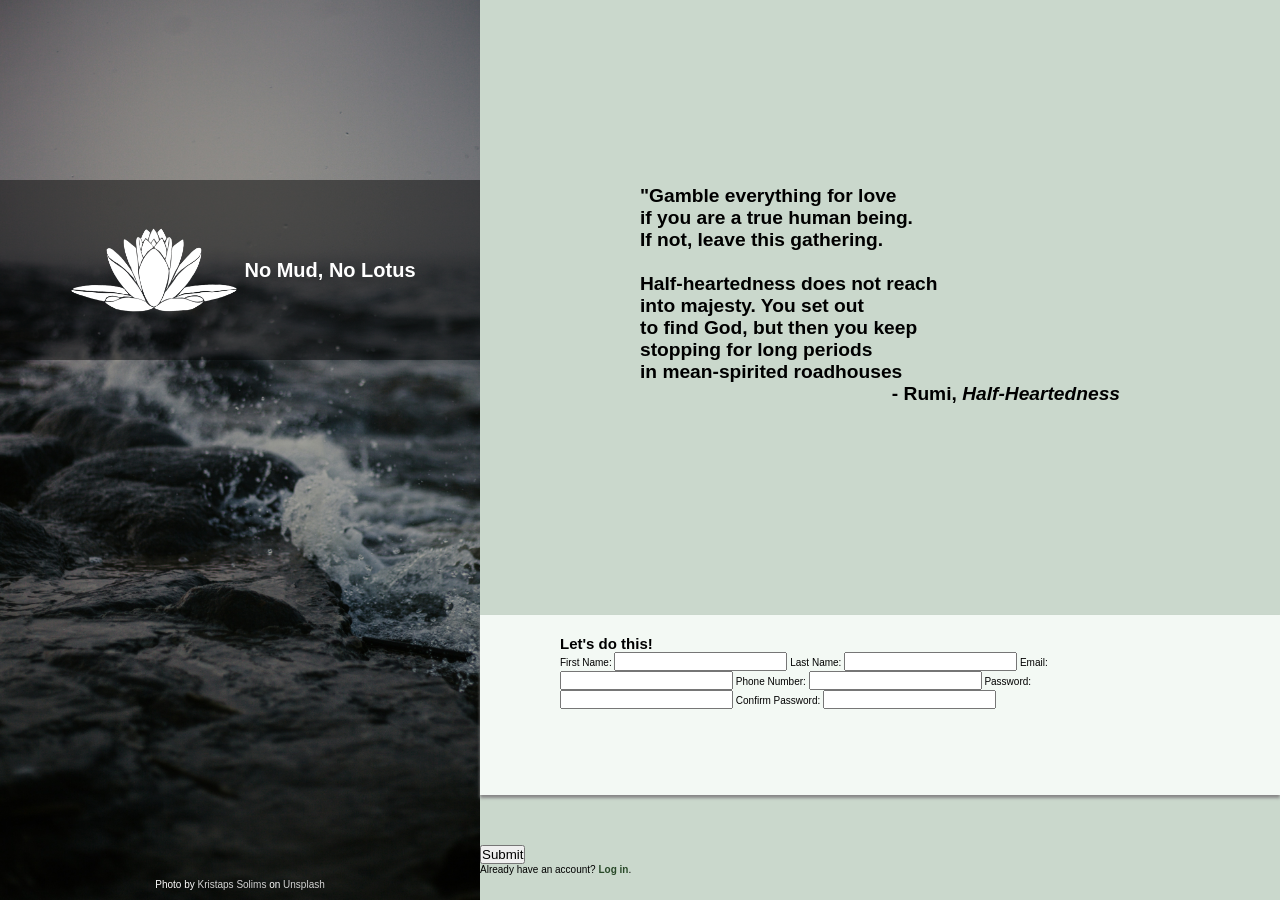
==== sign-up-form/index.html @ a82ef3a2 "Add initial layout for page" ====
<!DOCTYPE html>
<html lang="en">
<head>
  <meta charset="UTF-8">
  <meta name="viewport" content="width=device-width, initial-scale=1.0">
  <link rel="stylesheet" href="style.css">
  <title>Sign-up Form</title>
</head>
<body>
  <header class="hero">
    <div class="hero-header">
      <img src="./lib/lotus-logo-kidcalico.png" alt="logo">
      <h1>No Mud, No Lotus</h1>
    </div>
    <div class="hero-image-credit">
      Photo by <a href="https://unsplash.com/@kristapsbx?utm_source=unsplash&utm_medium=referral&utm_content=creditCopyText">Kristaps Solims</a> on <a href="https://unsplash.com/photos/waves-crashing-on-rocky-shore-under-a-foggy-sky-g6is2VvC6VI?utm_source=unsplash&utm_medium=referral&utm_content=creditCopyText">Unsplash</a>
    </div>
  </header>
  <main class="content">
    <div class="content-header">
      <p>
        "Gamble everything for love<br>
        if you are a true human being.<br>
        If not, leave this gathering. <br>
        <br>
        Half-heartedness does not reach<br>
        into majesty. You set out<br>
        to find God, but then you keep<br>
        stopping for long periods<br>
        in mean-spirited roadhouses<br>
      </p>
      <p align="right">
        - Rumi, <em>Half-Heartedness</em>
      </p>
    </div>
    <div class="form-container">
      <div class="form-header">
        <h2>Let's do this!</h2>
      </div>
      <div class="form">
        <form action="" method="post" id="sign-up">
          <label for="first-name">First Name:</label>
          <input type="text" id="first-name" name="first-name">
          <label for="last_name">Last Name:</label>
          <input type="text" id="last-name" name="last-name">
          <label for="email">Email:</label>
          <input type="email" id="email" name="email">
          <label for="phone-number">Phone Number:</label>
          <input type="tel" id="phone-number" name="phone-number">
          <label for="password">Password:</label>
          <input type="password" id="password" name="password">
          <label for="confirm-password">Confirm Password:</label>
          <input type="password" id="confirm-password" name="confirm-password">
        </form>
      </div>
    </div>
    <div class="call-to-action">
      <button type="submit" form="sign-up">Submit</button>
      <div class="log-in">
        <p>Already have an account? <a href="">Log in</a>.</p>
      </div>
    </div>
  </main>
</body>
</html>
---- sign-up-form/style.css ----
* {
  margin: 0;
  padding: 0;
  box-sizing: border-box;
}

:root {
  font-size: 10px;
  --primary-background: #cad8cc;
  --secondary-background: #f3f9f4;
  --hero-background: url("./lib/kristaps-solims-g6is2Vvc6VI-unsplash.jpg");
  --primary-header-size: clamp();
  --secondary-header-size: clamp(1rem, 1.5vw, 2rem);
}

body {
  font-family: Helvetica, Arial, sans-serif;
  font-size: 10px;
  display: flex;
  flex-direction: row;
}

a {
  text-decoration: none;
  color: inherit;
}

.hero a {
  color: #d4d4d4;
}

.hero a:hover {
  color: #8d8d8d;
}

.content a {
  font-weight: bold;
  color: rgb(40, 73, 40);
}

.content a:hover {
  color: #8d8d8d;
  font-weight: bold;
}

.hero {
  color: white;
  flex: 3;
  display: flex;
  flex-direction: column;
  align-items: center;
  justify-content: center;
  background-image: var(--hero-background);
  background-size: cover;
  height: 100vh;
}

.hero-header {
  font-size: 1rem;
  display: flex;
  justify-content: center;
  align-items: center;
  position: relative;
  bottom: 20vh;
  height: 20vh;
  width: 100%;
  padding: 10px;
  background-color: #00000079;
}

.hero-header img {
  width: 20vh;
}

.hero-image-credit {
  font-size: 10px;
  position: absolute;
  bottom: 10px;
  /* align-items: flex-end; */
}

.content {
  flex: 5;
  display: flex;
  flex-direction: column;
  justify-content: space-around;
  background: var(--primary-background);
}

.content-header {
  padding: 20%;
  font-size: var(--secondary-header-size);
  font-weight: bold;
}

.form-container {
  position: relative;
  /* top: 10vh; */
  height: 20vh;
  background: var(--secondary-background);
  padding: 20px 10%;
  box-shadow: 0px 3px 3px rgb(134, 134, 134);
  clip-path: 0 -15px 0 0;
}

input::before {
  
}
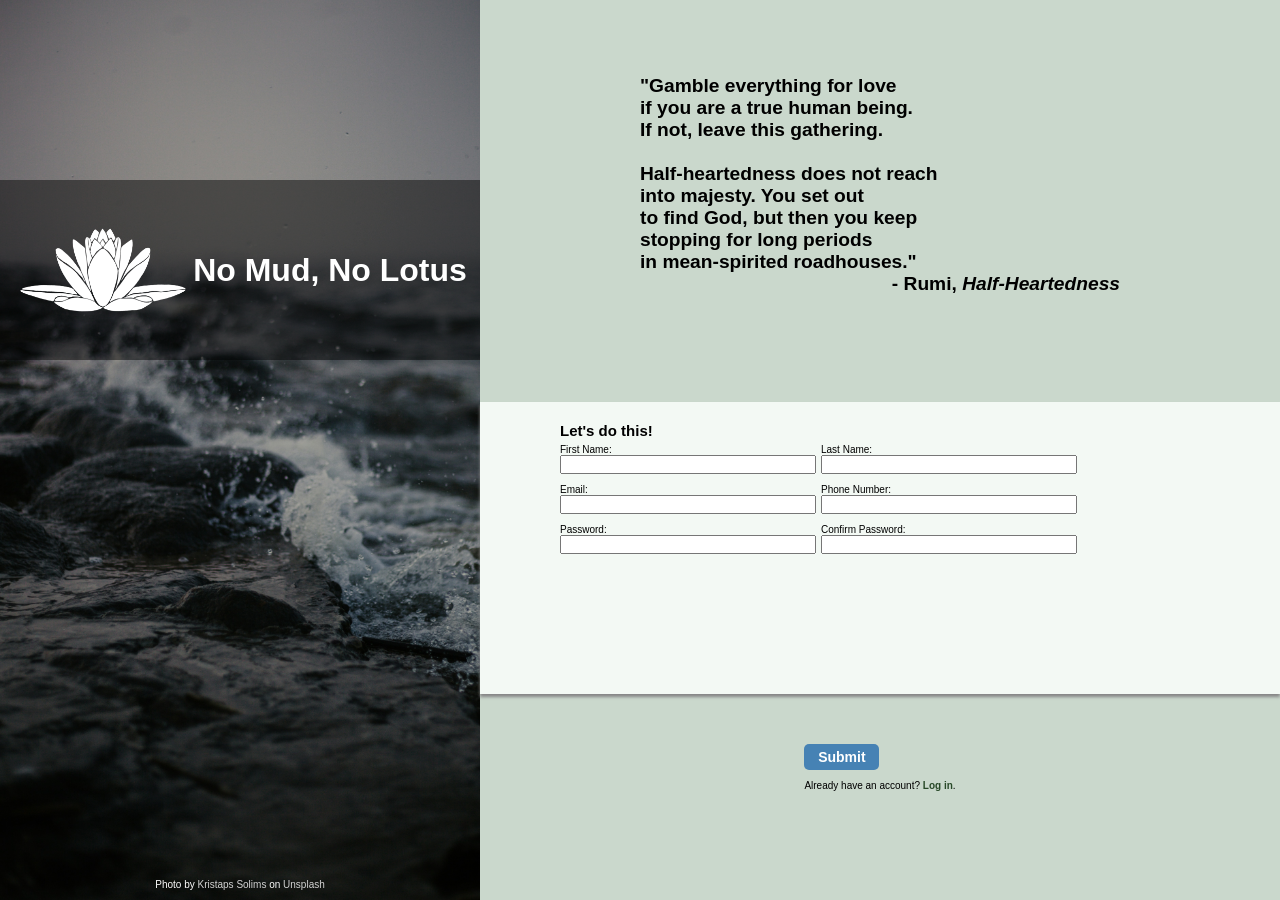
==== commit 6baf88b4: "Update basic style" ====
--- a/sign-up-form/index.html
+++ b/sign-up-form/index.html
@@ -27,7 +27,7 @@
         into majesty. You set out<br>
         to find God, but then you keep<br>
         stopping for long periods<br>
-        in mean-spirited roadhouses<br>
+        in mean-spirited roadhouses."<br>
       </p>
       <p align="right">
         - Rumi, <em>Half-Heartedness</em>
@@ -39,18 +39,36 @@
       </div>
       <div class="form">
         <form action="" method="post" id="sign-up">
-          <label for="first-name">First Name:</label>
-          <input type="text" id="first-name" name="first-name">
-          <label for="last_name">Last Name:</label>
-          <input type="text" id="last-name" name="last-name">
-          <label for="email">Email:</label>
-          <input type="email" id="email" name="email">
-          <label for="phone-number">Phone Number:</label>
-          <input type="tel" id="phone-number" name="phone-number">
-          <label for="password">Password:</label>
-          <input type="password" id="password" name="password">
-          <label for="confirm-password">Confirm Password:</label>
-          <input type="password" id="confirm-password" name="confirm-password">
+          <div class="form-row">
+            <div class="form-item">
+              <label for="first-name">First Name:</label>
+              <input type="text" id="first-name" name="first-name">
+            </div>
+            <div class="form-item">
+              <label for="last-name">Last Name:</label>
+              <input type="text" id="last-name" name="last-name">
+            </div>
+          </div>
+          <div class="form-row">
+            <div class="form-item">
+              <label for="email">Email:</label>
+              <input type="email" id="email" name="email">
+            </div>
+            <div class="form-item">
+              <label for="phone-number">Phone Number:</label>
+              <input type="tel" id="phone-number" name="phone-number">
+            </div>
+          </div>
+          <div class="form-row">
+            <div class="form-item">
+              <label for="password">Password:</label>
+              <input type="password" id="password" name="password">
+            </div>
+            <div class="form-item">
+              <label for="confirm-password">Confirm Password:</label>
+              <input type="password" id="confirm-password" name="confirm-password">
+            </div>
+          </div>
         </form>
       </div>
     </div>
--- a/sign-up-form/style.css
+++ b/sign-up-form/style.css
@@ -33,16 +33,6 @@
   color: #8d8d8d;
 }
 
-.content a {
-  font-weight: bold;
-  color: rgb(40, 73, 40);
-}
-
-.content a:hover {
-  color: #8d8d8d;
-  font-weight: bold;
-}
-
 .hero {
   color: white;
   flex: 3;
@@ -56,7 +46,7 @@
 }
 
 .hero-header {
-  font-size: 1rem;
+  font-size: 1.6rem;
   display: flex;
   justify-content: center;
   align-items: center;
@@ -70,6 +60,10 @@
 
 .hero-header img {
   width: 20vh;
+}
+
+.hero-header h1 {
+  min-width: 15vw;
 }
 
 .hero-image-credit {
@@ -87,22 +81,81 @@
   background: var(--primary-background);
 }
 
+.content a {
+  font-weight: bold;
+  color: rgb(40, 73, 40);
+}
+
+.content a:hover {
+  color: #8d8d8d;
+  font-weight: bold;
+}
+
 .content-header {
-  padding: 20%;
+  padding: 75px 20%;
   font-size: var(--secondary-header-size);
   font-weight: bold;
+  flex: 2;
 }
 
 .form-container {
   position: relative;
   /* top: 10vh; */
-  height: 20vh;
+  flex: 2;
+  height: 2vh;
   background: var(--secondary-background);
   padding: 20px 10%;
   box-shadow: 0px 3px 3px rgb(134, 134, 134);
   clip-path: 0 -15px 0 0;
 }
 
+.form {
+  display: flex;
+  flex-direction: row;
+  /* flex-wrap: wrap; */
+  /* margin: 10px 30px; */
+
+}
+
+.form input {
+  width: 20vw;
+}
+
+.form-row {
+  display: flex;
+  flex-wrap: wrap;
+  gap: 5px;
+  padding: 5px 0;
+}
+
+.form-item {
+  display: flex;
+  flex-direction: column;
+}
+
 input::before {
   
+}
+
+.call-to-action {
+  flex: 1;
+  display: block;
+  margin: auto;
+  padding: 40px;
+}
+
+.call-to-action button {
+  width: 75px;
+  background-color: steelblue;
+  color: white;
+  font-weight: bold;
+  font-size: 1.4rem;
+  border: none;
+  border-radius: 5px;
+  padding: 5px;
+  margin: 10px 0;
+}
+
+.call-to-action button:hover {
+  background-color: green;
 }
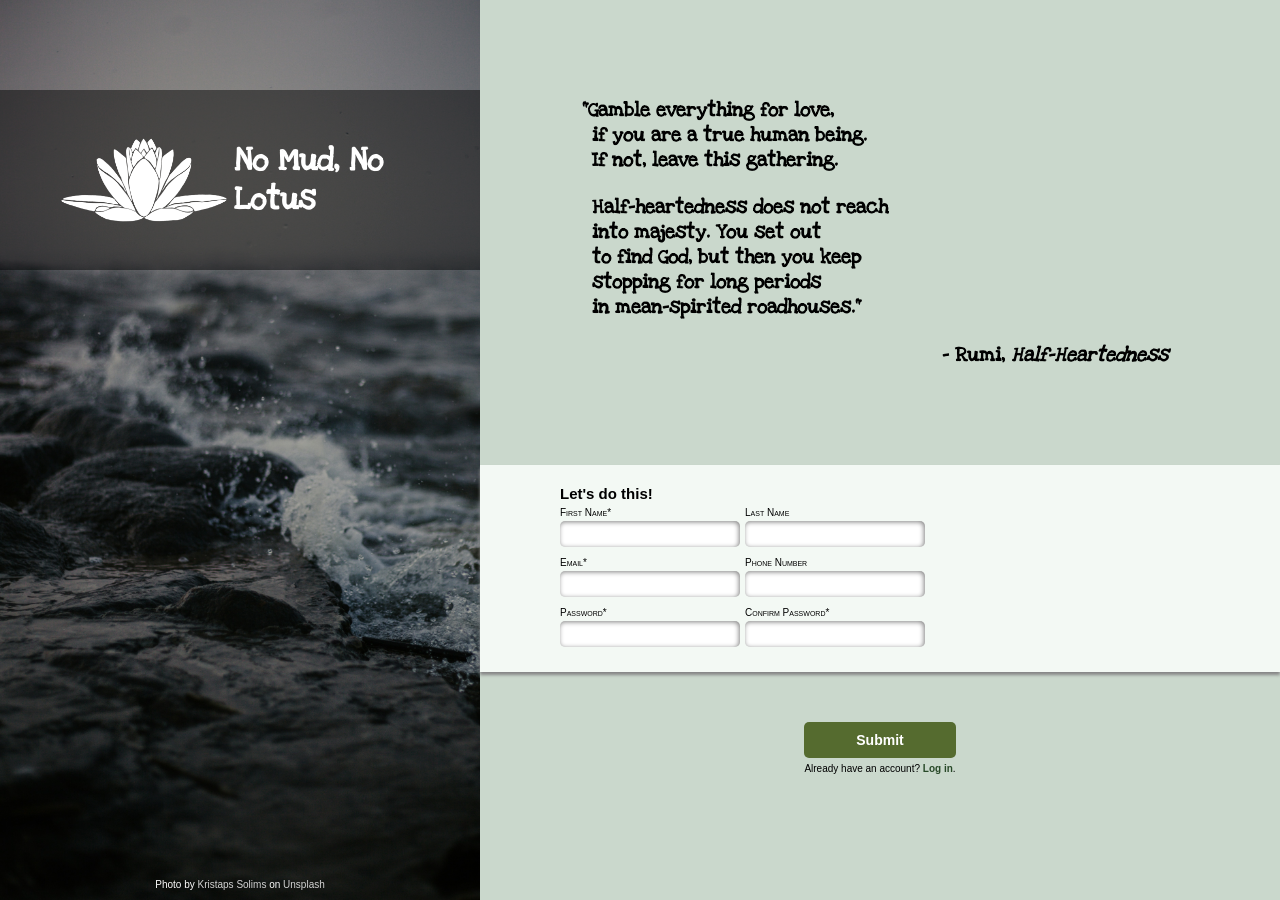
==== commit 28f0108f: "Add heder font and additional form styling Added a google font, "Love Ya Like A Sister" for the main" ====
--- a/sign-up-form/index.html
+++ b/sign-up-form/index.html
@@ -19,10 +19,11 @@
   <main class="content">
     <div class="content-header">
       <p>
-        "Gamble everything for love<br>
+        "Gamble everything for love,<br>
         if you are a true human being.<br>
         If not, leave this gathering. <br>
-        <br>
+      </p>
+      <p>
         Half-heartedness does not reach<br>
         into majesty. You set out<br>
         to find God, but then you keep<br>
@@ -38,35 +39,35 @@
         <h2>Let's do this!</h2>
       </div>
       <div class="form">
-        <form action="" method="post" id="sign-up">
+        <form action="" method="get" id="sign-up">
           <div class="form-row">
             <div class="form-item">
-              <label for="first-name">First Name:</label>
-              <input type="text" id="first-name" name="first-name">
+              <label for="first-name">First Name*</label>
+              <input type="text" id="first-name" name="first-name" required>
             </div>
             <div class="form-item">
-              <label for="last-name">Last Name:</label>
+              <label for="last-name">Last Name</label>
               <input type="text" id="last-name" name="last-name">
             </div>
           </div>
           <div class="form-row">
             <div class="form-item">
-              <label for="email">Email:</label>
-              <input type="email" id="email" name="email">
+              <label for="email">Email*</label>
+              <input type="email" id="email" name="email" pattern="^[a-zA-Z0-9._%+-]+@[a-zA-Z0-9.-]+\.[a-zA-Z]{2,}$" required>
             </div>
             <div class="form-item">
-              <label for="phone-number">Phone Number:</label>
+              <label for="phone-number">Phone Number</label>
               <input type="tel" id="phone-number" name="phone-number">
             </div>
           </div>
           <div class="form-row">
             <div class="form-item">
-              <label for="password">Password:</label>
-              <input type="password" id="password" name="password">
+              <label for="password">Password*</label>
+              <input type="password" id="password" name="password" required pattern="^(?=.*[a-z])(?=.*[A-Z])(?=.*[\W_]).{8,}$" oninvalid="this.setCustomValidity('Please include one uppercase letter, one lowercase letter, and one symbol.')" />
             </div>
             <div class="form-item">
-              <label for="confirm-password">Confirm Password:</label>
-              <input type="password" id="confirm-password" name="confirm-password">
+              <label for="confirm-password">Confirm Password*</label>
+              <input type="password" id="confirm-password" name="confirm-password" required pattern="^(?=.*[a-z])(?=.*[A-Z])(?=.*[\W_]).{8,}$" oninvalid="this.setCustomValidity('Please include one uppercase letter, one lowercase letter, and one symbol.')" />
             </div>
           </div>
         </form>
--- a/sign-up-form/style.css
+++ b/sign-up-form/style.css
@@ -1,3 +1,13 @@
+@font-face {
+  font-family: "Love Ya Like A Sister";
+  src: 
+    url("lib/love-ya-like-a-sister/loveyalikeasister-regular.woff2") format("woff2"),
+    url("lib/love-ya-like-a-sister/loveyalikeasister-regular.woff") format("woff");
+  font-weight: normal;
+  font-style: normal;
+  font-display: swap;
+}
+
 * {
   margin: 0;
   padding: 0;
@@ -10,14 +20,20 @@
   --secondary-background: #f3f9f4;
   --hero-background: url("./lib/kristaps-solims-g6is2Vvc6VI-unsplash.jpg");
   --primary-header-size: clamp();
-  --secondary-header-size: clamp(1rem, 1.5vw, 2rem);
+  --secondary-header-size: clamp(1rem, 2vw, 2rem);
+  --email-pattern: "^[a-zA-Z0-9._%+-]+@[a-zA-Z0-9.-]+\.[a-zA-Z]{2,}$";
 }
 
 body {
-  font-family: Helvetica, Arial, sans-serif;
+  font-family: Futura, Arial, sans-serif;
   font-size: 10px;
   display: flex;
   flex-direction: row;
+}
+
+h1, 
+.content-header {
+  font-family: "Love Ya Like A Sister", Georgia, 'Times New Roman', Times, serif;
 }
 
 a {
@@ -39,7 +55,7 @@
   display: flex;
   flex-direction: column;
   align-items: center;
-  justify-content: center;
+  justify-content: flex-start;
   background-image: var(--hero-background);
   background-size: cover;
   height: 100vh;
@@ -51,7 +67,7 @@
   justify-content: center;
   align-items: center;
   position: relative;
-  bottom: 20vh;
+  top: 10vh;
   height: 20vh;
   width: 100%;
   padding: 10px;
@@ -63,7 +79,7 @@
 }
 
 .hero-header h1 {
-  min-width: 15vw;
+  width: 15vw;
 }
 
 .hero-image-credit {
@@ -92,17 +108,26 @@
 }
 
 .content-header {
-  padding: 75px 20%;
+  padding: 75px 7vw;
   font-size: var(--secondary-header-size);
   font-weight: bold;
-  flex: 2;
+  flex: 1;
+  hanging-punctuation: first;
+}
+
+.content-header p:first-child {
+  text-indent: -0.5em;
+}
+
+.content-header p {
+  margin: 2.5vh;
 }
 
 .form-container {
   position: relative;
   /* top: 10vh; */
-  flex: 2;
-  height: 2vh;
+  flex: 1;
+  /* height: 2vh; */
   background: var(--secondary-background);
   padding: 20px 10%;
   box-shadow: 0px 3px 3px rgb(134, 134, 134);
@@ -117,8 +142,22 @@
 
 }
 
+.form label {
+  /* display: block;
+  margin-bottom: 5px; */
+}
+
 .form input {
-  width: 20vw;
+  padding: 5px;
+  box-shadow: inset -1px 1px 5px grey;
+  font-size: 1.4rem;
+  border: none;
+  border-radius: 5px;
+  font-family: inherit;
+}
+
+.form input:focus {
+  
 }
 
 .form-row {
@@ -129,33 +168,66 @@
 }
 
 .form-item {
+  width: 180px;
   display: flex;
   flex-direction: column;
-}
-
-input::before {
-  
+  gap: 3px;
+  font-variant: small-caps;
+}
+
+.form input:focus {
+  outline: 1px solid steelblue;
+  box-shadow: 2px 2px 5px rgb(115, 115, 115);
+}
+
+.form input:user-invalid {
+  border: 2px dashed crimson;
 }
 
 .call-to-action {
   flex: 1;
   display: block;
-  margin: auto;
-  padding: 40px;
+  margin: 5vh auto;
 }
 
 .call-to-action button {
-  width: 75px;
-  background-color: steelblue;
+  width: 100%;
+  background-color: darkolivegreen;
   color: white;
   font-weight: bold;
   font-size: 1.4rem;
   border: none;
   border-radius: 5px;
-  padding: 5px;
-  margin: 10px 0;
+  padding: 10px;
+  margin: 5px 0;
 }
 
 .call-to-action button:hover {
-  background-color: green;
+  background-color: olivedrab;
+}
+
+@media screen and (max-width: 500px) {
+  body {
+    flex-direction: column;
+  }
+
+  .hero {
+    flex: 1;
+    height: 25vh;
+    align-items: flex-start;
+    justify-content: flex-start;
+  }
+
+  .content {
+    flex: 1;
+  }
+
+  .hero-header {
+    top: 0;
+    font-size: 3vw;
+  }
+
+  .hero-header img {
+    width: 35vw;
+  }
 }
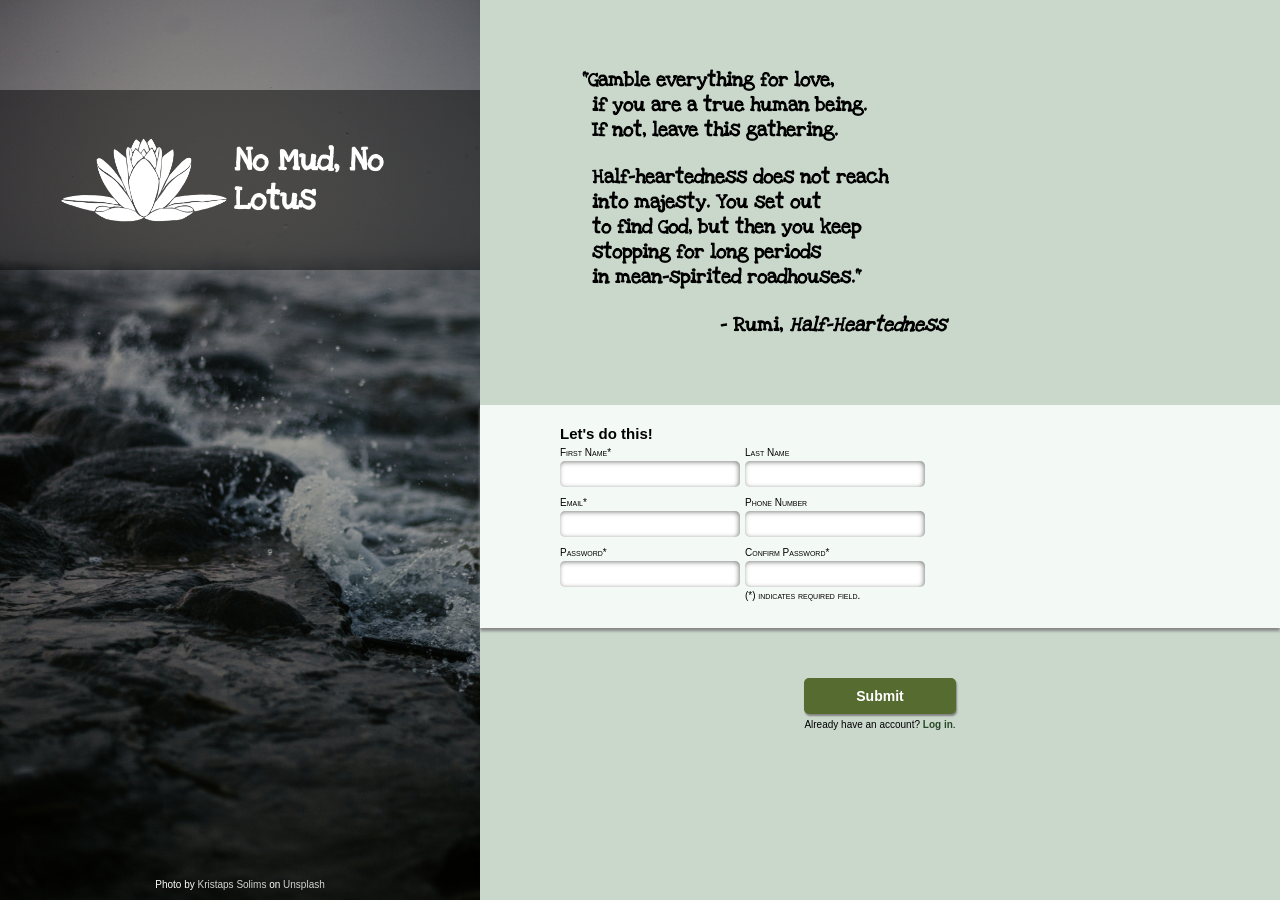
==== commit 301e44f9: "Fix styling" ====
--- a/sign-up-form/index.html
+++ b/sign-up-form/index.html
@@ -30,7 +30,7 @@
         stopping for long periods<br>
         in mean-spirited roadhouses."<br>
       </p>
-      <p align="right">
+      <p>
         - Rumi, <em>Half-Heartedness</em>
       </p>
     </div>
@@ -68,6 +68,7 @@
             <div class="form-item">
               <label for="confirm-password">Confirm Password*</label>
               <input type="password" id="confirm-password" name="confirm-password" required pattern="^(?=.*[a-z])(?=.*[A-Z])(?=.*[\W_]).{8,}$" oninvalid="this.setCustomValidity('Please include one uppercase letter, one lowercase letter, and one symbol.')" />
+              <caption>(*) indicates required field.</caption>
             </div>
           </div>
         </form>
--- a/sign-up-form/style.css
+++ b/sign-up-form/style.css
@@ -108,7 +108,7 @@
 }
 
 .content-header {
-  padding: 75px 7vw;
+  padding: 5vh 7vw;
   font-size: var(--secondary-header-size);
   font-weight: bold;
   flex: 1;
@@ -117,6 +117,11 @@
 
 .content-header p:first-child {
   text-indent: -0.5em;
+}
+
+.content-header p:last-child {
+  position: relative;
+  left: 10vw
 }
 
 .content-header p {
@@ -156,10 +161,6 @@
   font-family: inherit;
 }
 
-.form input:focus {
-  
-}
-
 .form-row {
   display: flex;
   flex-wrap: wrap;
@@ -200,6 +201,7 @@
   border-radius: 5px;
   padding: 10px;
   margin: 5px 0;
+  box-shadow: 1px 2px 2px gray;
 }
 
 .call-to-action button:hover {
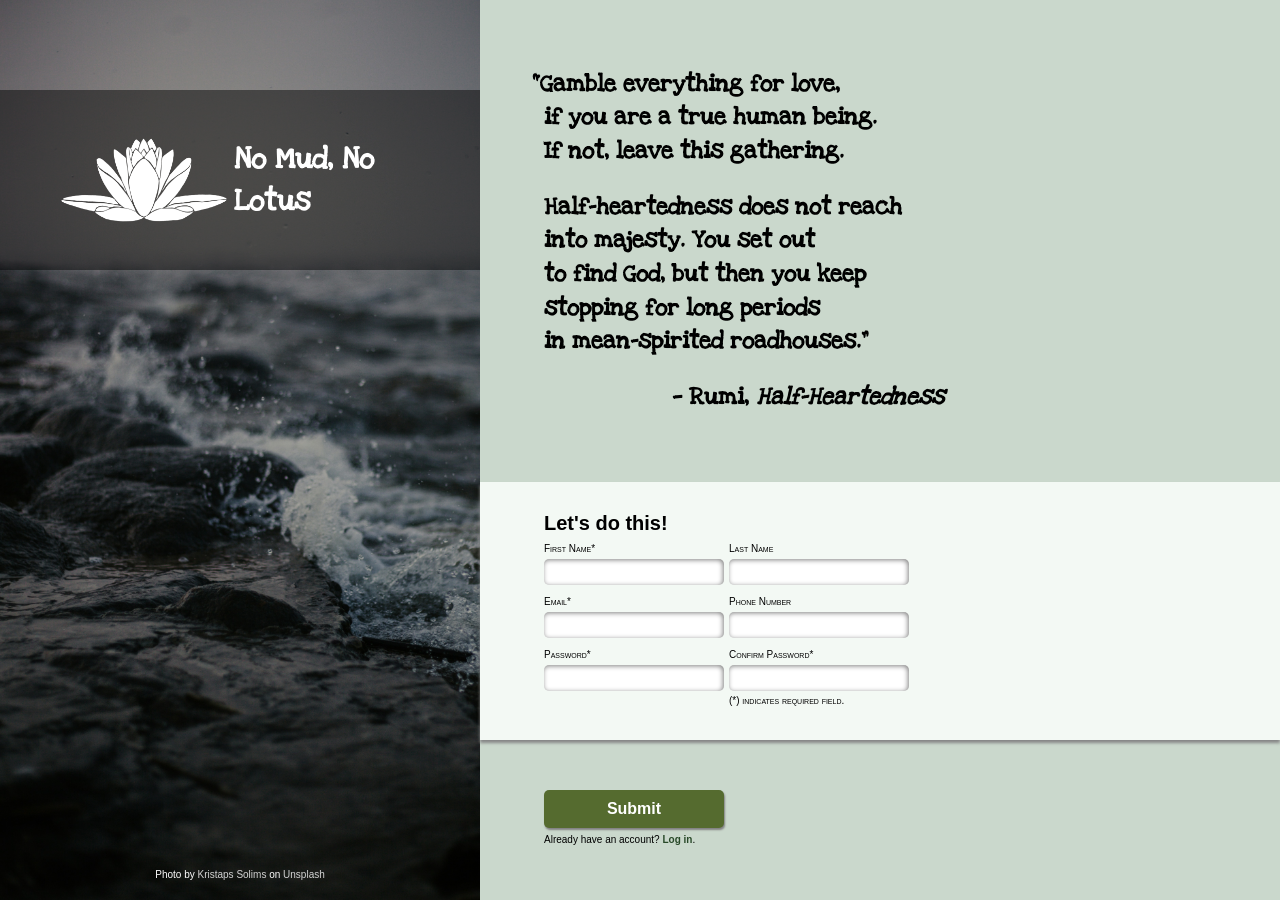
==== commit 8b278399: "Fix minor styling issues" ====
--- a/sign-up-form/index.html
+++ b/sign-up-form/index.html
@@ -19,7 +19,7 @@
   <main class="content">
     <div class="content-header">
       <p>
-        "Gamble everything for love,<br>
+        &ldquo;Gamble everything for love,<br>
         if you are a true human being.<br>
         If not, leave this gathering. <br>
       </p>
@@ -28,10 +28,10 @@
         into majesty. You set out<br>
         to find God, but then you keep<br>
         stopping for long periods<br>
-        in mean-spirited roadhouses."<br>
+        in mean-spirited roadhouses.&rdquo;<br>
       </p>
       <p>
-        - Rumi, <em>Half-Heartedness</em>
+        &mdash; Rumi, <em>Half-Heartedness</em>
       </p>
     </div>
     <div class="form-container">
@@ -77,7 +77,7 @@
     <div class="call-to-action">
       <button type="submit" form="sign-up">Submit</button>
       <div class="log-in">
-        <p>Already have an account? <a href="">Log in</a>.</p>
+        <caption>Already have an account? <a href="">Log in</a>.</caption>
       </div>
     </div>
   </main>
--- a/sign-up-form/style.css
+++ b/sign-up-form/style.css
@@ -19,21 +19,24 @@
   --primary-background: #cad8cc;
   --secondary-background: #f3f9f4;
   --hero-background: url("./lib/kristaps-solims-g6is2Vvc6VI-unsplash.jpg");
-  --primary-header-size: clamp();
-  --secondary-header-size: clamp(1rem, 2vw, 2rem);
+  --primary-header-size: clamp(1.6rem, 3vw, 3rem);
+  --secondary-header-size: clamp(1.6rem, 2vw, 2.4rem);
   --email-pattern: "^[a-zA-Z0-9._%+-]+@[a-zA-Z0-9.-]+\.[a-zA-Z]{2,}$";
 }
 
 body {
   font-family: Futura, Arial, sans-serif;
-  font-size: 10px;
   display: flex;
   flex-direction: row;
-}
-
-h1, 
-.content-header {
+  line-height: 1.4;
+}
+
+h1, p {
   font-family: "Love Ya Like A Sister", Georgia, 'Times New Roman', Times, serif;
+}
+
+h2 {
+  font-size: 2rem;
 }
 
 a {
@@ -80,13 +83,13 @@
 
 .hero-header h1 {
   width: 15vw;
+  font-size: var(--primary-header-size);
 }
 
 .hero-image-credit {
-  font-size: 10px;
+  font-size: 1rem;
   position: absolute;
-  bottom: 10px;
-  /* align-items: flex-end; */
+  bottom: 2vh;
 }
 
 .content {
@@ -108,11 +111,10 @@
 }
 
 .content-header {
-  padding: 5vh 7vw;
+  padding: 5vh 5vw;
   font-size: var(--secondary-header-size);
   font-weight: bold;
   flex: 1;
-  hanging-punctuation: first;
 }
 
 .content-header p:first-child {
@@ -125,16 +127,13 @@
 }
 
 .content-header p {
-  margin: 2.5vh;
+  margin: 2.5vh 0;
 }
 
 .form-container {
-  position: relative;
-  /* top: 10vh; */
   flex: 1;
-  /* height: 2vh; */
   background: var(--secondary-background);
-  padding: 20px 10%;
+  padding: 3vh 5vw;
   box-shadow: 0px 3px 3px rgb(134, 134, 134);
   clip-path: 0 -15px 0 0;
 }
@@ -142,14 +141,6 @@
 .form {
   display: flex;
   flex-direction: row;
-  /* flex-wrap: wrap; */
-  /* margin: 10px 30px; */
-
-}
-
-.form label {
-  /* display: block;
-  margin-bottom: 5px; */
 }
 
 .form input {
@@ -187,8 +178,8 @@
 
 .call-to-action {
   flex: 1;
-  display: block;
-  margin: 5vh auto;
+  margin: 5vh 5vw;
+  width: 180px;
 }
 
 .call-to-action button {
@@ -196,7 +187,8 @@
   background-color: darkolivegreen;
   color: white;
   font-weight: bold;
-  font-size: 1.4rem;
+  font-size: 1.6rem;
+  font-family: inherit;
   border: none;
   border-radius: 5px;
   padding: 10px;
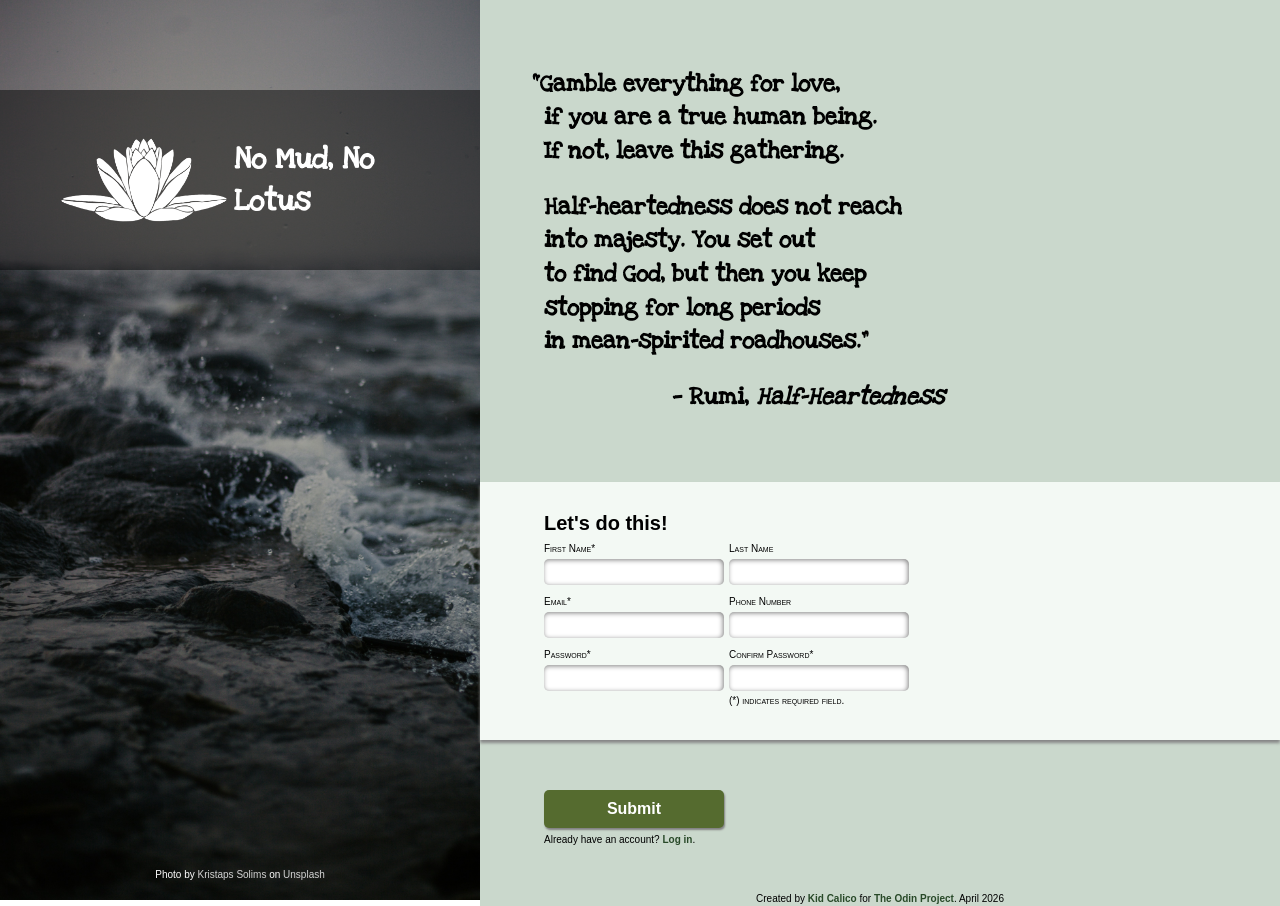
==== commit 1fe649e4: "Add signature to the bottom of the page" ====
--- a/sign-up-form/index.html
+++ b/sign-up-form/index.html
@@ -80,6 +80,9 @@
         <caption>Already have an account? <a href="">Log in</a>.</caption>
       </div>
     </div>
+    <div class="signature">
+      <caption>Created by <a href="https://github.com/kidcalico" alt="github repos">Kid Calico</a> for <a href="https://theodinproject.com">The Odin Project</a>. April 2026</caption>
+    </div>
   </main>
 </body>
 </html>
--- a/sign-up-form/style.css
+++ b/sign-up-form/style.css
@@ -200,6 +200,10 @@
   background-color: olivedrab;
 }
 
+.signature {
+  align-self: center;
+}
+
 @media screen and (max-width: 500px) {
   body {
     flex-direction: column;
@@ -224,4 +228,8 @@
   .hero-header img {
     width: 35vw;
   }
+
+  .hero-image-credit {
+    display: none;
+  }
 }
